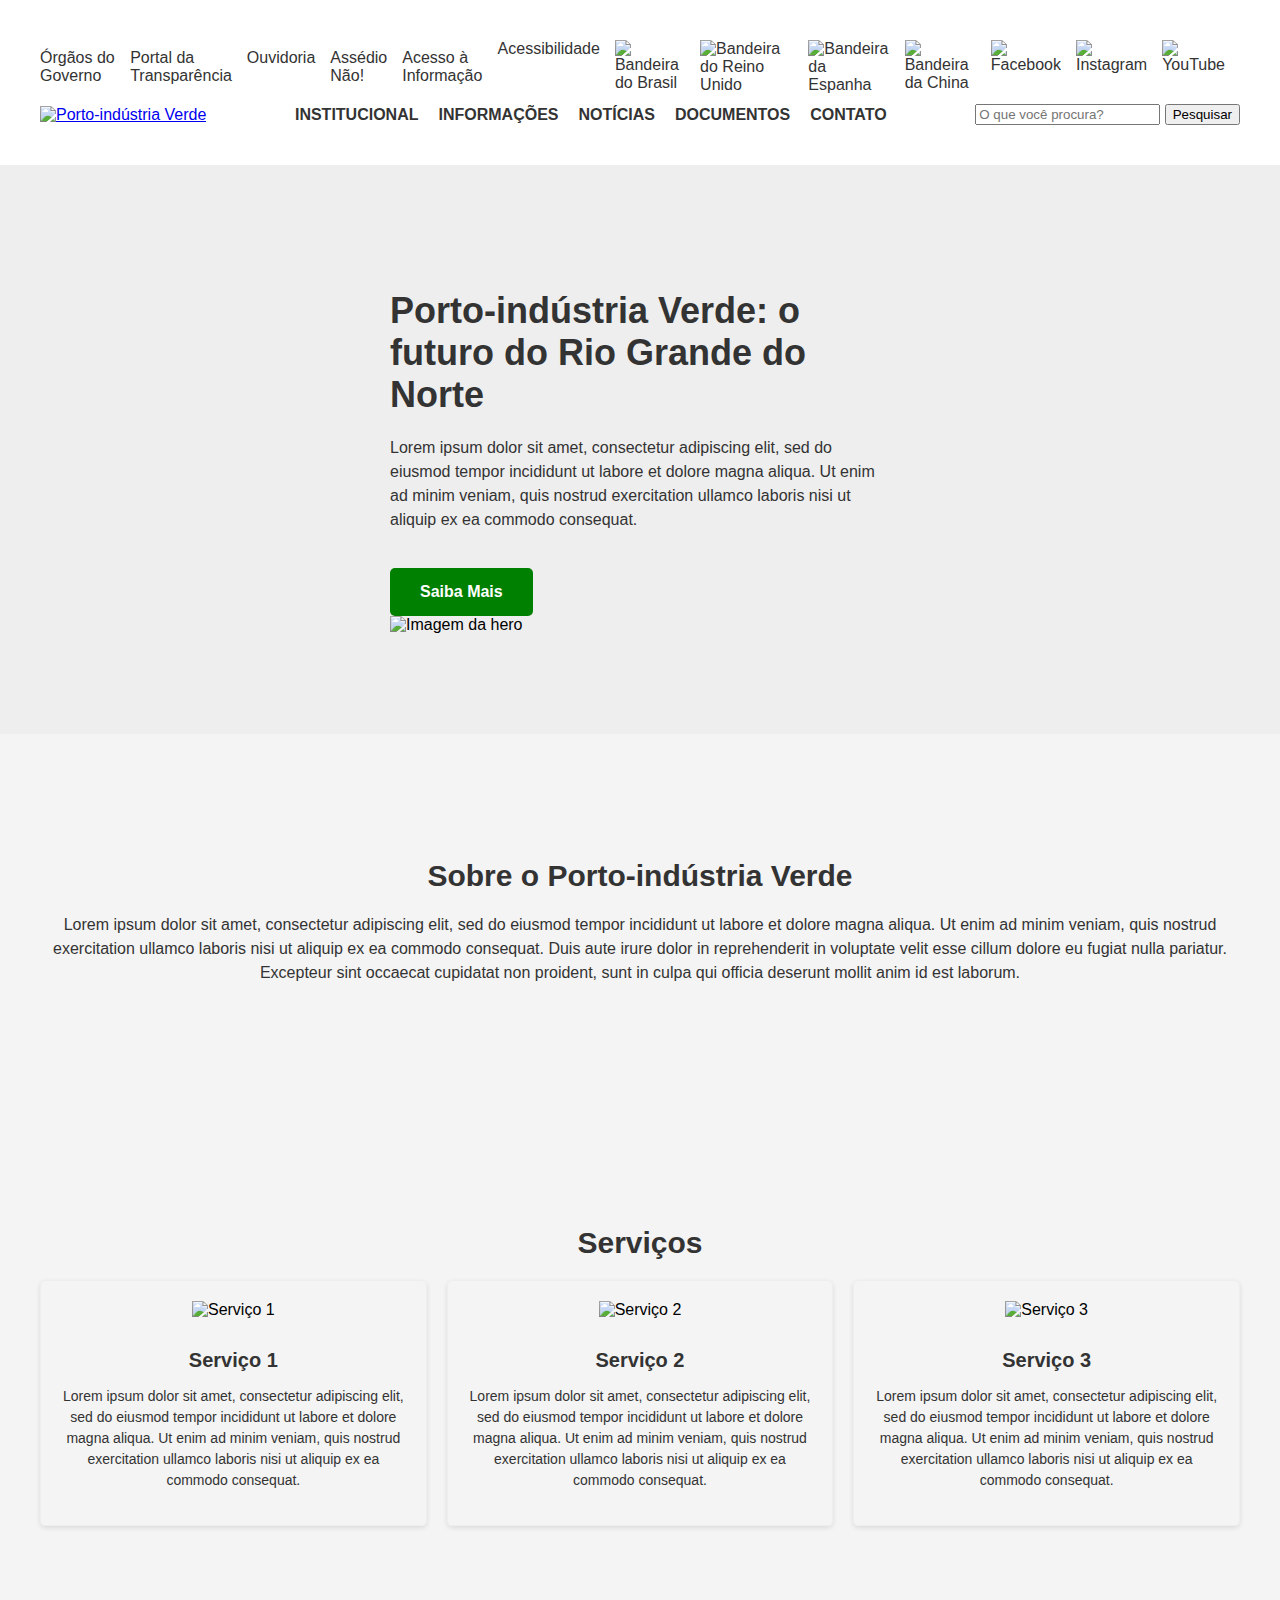
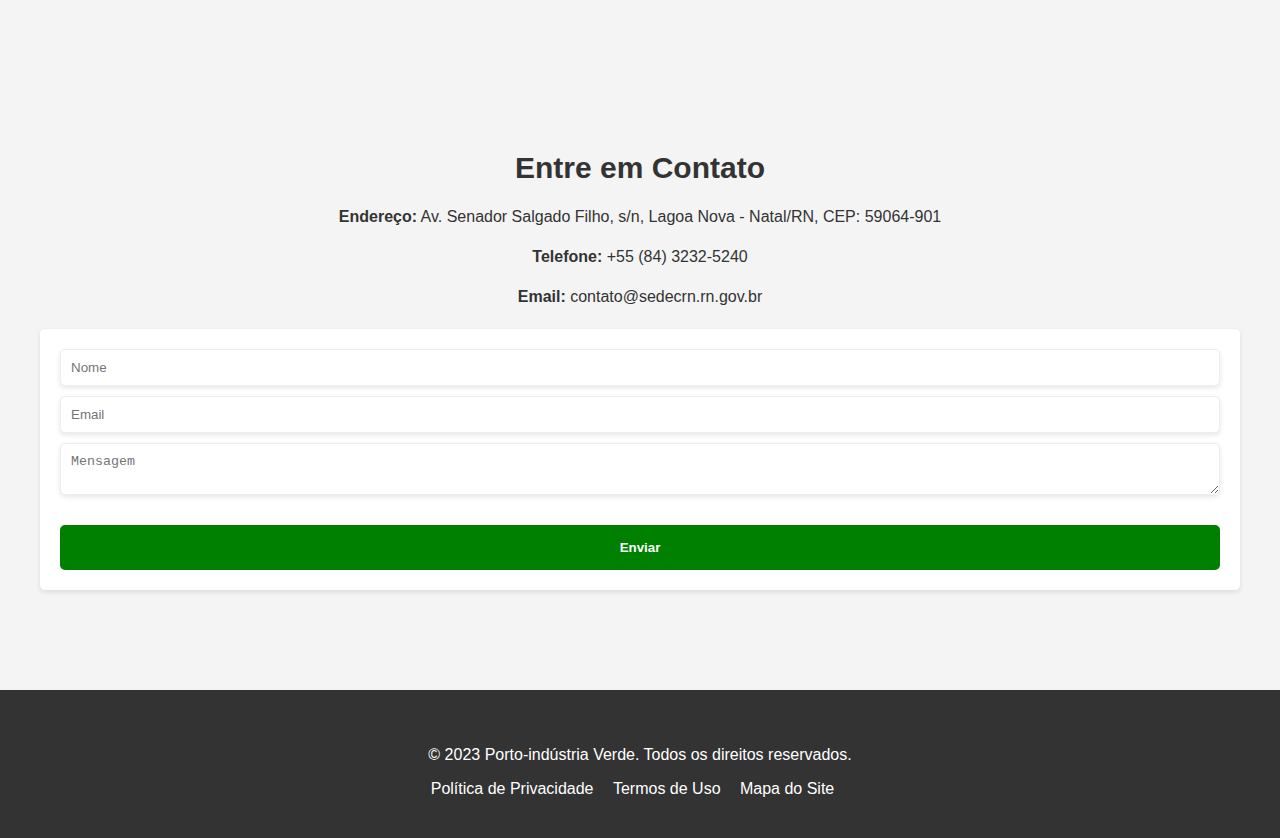
==== index.html @ f637fcf4 "Add files via upload" ====
<!DOCTYPE html>
<html lang="pt-BR">
<head>
    <meta charset="UTF-8">
    <meta name="viewport" content="width=device-width, initial-scale=1.0">
    <title>Porto-indústria Verde</title>
    <link rel="stylesheet" href="style.css">
</head>
<body>
    <header>
        <div class="container">
            <div class="header-top">
                <nav>
                    <ul>
                        <li><a href="#">Órgãos do Governo</a></li>
                        <li><a href="#">Portal da Transparência</a></li>
                        <li><a href="#">Ouvidoria</a></li>
                        <li><a href="#">Assédio Não!</a></li>
                        <li><a href="#">Acesso à Informação</a></li>
                    </ul>
                </nav>
                <nav class="header-top-right">
                    <ul>
                        <li><a href="#">Acessibilidade</a></li>
                        <li><a href="#"><img src="/img/20px-Flag_of_Brazil.svg.png" alt="Bandeira do Brasil"></a></li>
                        <li><a href="#"><img src="/img/20px-Flag_of_the_United_Kingdom_(3-5).svg.png" alt="Bandeira do Reino Unido"></a></li>
                        <li><a href="#"><img src="/img/20px-Flag_of_Spain.svg.png" alt="Bandeira da Espanha"></a></li>
                        <li><a href="#"><img src="/img/20px-Flag_of_the_People's_Republic_of_China.svg.png" alt="Bandeira da China"></a></li>
                        <li><a href="#"><img src="/img/20px-facebook.png" alt="Facebook"></a></li>
                        <li><a href="#"><img src="/img/20px-instagram.jpg" alt="Instagram"></a></li>
                        <li><a href="#"><img src="/img/20px-youtube.png" alt="YouTube"></a></li>
                    </ul>
                </nav>
            </div>
            <div class="header-bottom">
                <a href="#" class="logo"><img src="/img/Logo_PIV.png" alt="Porto-indústria Verde"></a>
                <nav>
                    <ul>
                        <li><a href="#">INSTITUCIONAL</a></li>
                        <li><a href="#">INFORMAÇÕES</a></li>
                        <li><a href="#">NOTÍCIAS</a></li>
                        <li><a href="#">DOCUMENTOS</a></li>
                        <li><a href="#">CONTATO</a></li>
                    </ul>
                </nav>
                <form action="#" method="get">
                    <input type="text" placeholder="O que você procura?">
                    <button type="submit">Pesquisar</button>
                </form>
            </div>
        </div>
    </header>
    <main>
        <section class="hero">
            <div class="container">
                <div class="hero-content">
                    <h1>Porto-indústria Verde: o futuro do Rio Grande do Norte</h1>
                    <p>Lorem ipsum dolor sit amet, consectetur adipiscing elit, sed do eiusmod tempor incididunt ut labore et dolore magna aliqua. Ut enim ad minim veniam, quis nostrud exercitation ullamco laboris nisi ut aliquip ex ea commodo consequat.</p>
                    <a href="#" class="button">Saiba Mais</a>
                </div>
                <div class="hero-image">
                    <img src="https://www.google.com/url?sa=i&url=https%3A%2F%2Fwww.rio.rj.gov.br%2Fconteudo%2Fnoticias%2Fmeio-ambiente-sustentavel%2Frio-lanca-plano-para-desenvolver-industria-verde&psig=AOvVaw3Q-W_aMGY4fN9l8yQ4vF6z&ust=1701273276348000&source=images&cd=vfe&ved=0CA8QjRxqFwoTCNjk-f6Lq_4CFQAAAAAdAAAAABAD&uact=8&client=internal-akp-google&q=industria%20verde&ved=2ahUKEwj256nR49rIAxV2yDgGHSL0B4YQMygBegQIARBA&cshid=1701273277081558&rlz=1C1GCEA_enUS1035&s=h&nojs=1&utm_source=images&utm_medium=referral&utm_campaign=referral" alt="Imagem da hero">
                </div>
            </div>
        </section>
        <section class="about">
            <div class="container">
                <div class="about-content">
                    <h2>Sobre o Porto-indústria Verde</h2>
                    <p>Lorem ipsum dolor sit amet, consectetur adipiscing elit, sed do eiusmod tempor incididunt ut labore et dolore magna aliqua. Ut enim ad minim veniam, quis nostrud exercitation ullamco laboris nisi ut aliquip ex ea commodo consequat. Duis aute irure dolor in reprehenderit in voluptate velit esse cillum dolore eu fugiat nulla pariatur. Excepteur sint occaecat cupidatat non proident, sunt in culpa qui officia deserunt mollit anim id est laborum.</p>
                </div>
            </div>
        </section>
        <section class="services">
            <div class="container">
                <h2>Serviços</h2>
                <div class="services-grid">
                    <div class="service">
                        <img src="https://upload.wikimedia.org/wikipedia/commons/thumb/5/55/Logo_of_the_Green_Party_of_England_and_Wales.svg/1200px-Logo_of_the_Green_Party_of_England_and_Wales.svg.png" alt="Serviço 1">
                        <h3>Serviço 1</h3>
                        <p>Lorem ipsum dolor sit amet, consectetur adipiscing elit, sed do eiusmod tempor incididunt ut labore et dolore magna aliqua. Ut enim ad minim veniam, quis nostrud exercitation ullamco laboris nisi ut aliquip ex ea commodo consequat.</p>
                    </div>
                    <div class="service">
                        <img src="https://upload.wikimedia.org/wikipedia/commons/thumb/5/55/Logo_of_the_Green_Party_of_England_and_Wales.svg/1200px-Logo_of_the_Green_Party_of_England_and_Wales.svg.png" alt="Serviço 2">
                        <h3>Serviço 2</h3>
                        <p>Lorem ipsum dolor sit amet, consectetur adipiscing elit, sed do eiusmod tempor incididunt ut labore et dolore magna aliqua. Ut enim ad minim veniam, quis nostrud exercitation ullamco laboris nisi ut aliquip ex ea commodo consequat.</p>
                    </div>
                    <div class="service">
                        <img src="https://upload.wikimedia.org/wikipedia/commons/thumb/5/55/Logo_of_the_Green_Party_of_England_and_Wales.svg/1200px-Logo_of_the_Green_Party_of_England_and_Wales.svg.png" alt="Serviço 3">
                        <h3>Serviço 3</h3>
                        <p>Lorem ipsum dolor sit amet, consectetur adipiscing elit, sed do eiusmod tempor incididunt ut labore et dolore magna aliqua. Ut enim ad minim veniam, quis nostrud exercitation ullamco laboris nisi ut aliquip ex ea commodo consequat.</p>
                    </div>
                </div>
            </div>
        </section>
        <section class="contact">
            <div class="container">
                <h2>Entre em Contato</h2>
                <div class="contact-info">
                    <p><strong>Endereço:</strong> Av. Senador Salgado Filho, s/n, Lagoa Nova - Natal/RN, CEP: 59064-901</p>
                    <p><strong>Telefone:</strong> +55 (84) 3232-5240</p>
                    <p><strong>Email:</strong> contato@sedecrn.rn.gov.br</p>
                </div>
                <div class="contact-form">
                    <form action="#" method="post">
                        <input type="text" placeholder="Nome" required>
                        <input type="email" placeholder="Email" required>
                        <textarea placeholder="Mensagem" required></textarea>
                        <button type="submit">Enviar</button>
                    </form>
                </div>
            </div>
        </section>
    </main>
    <footer>
        <div class="container">
            <p>© 2023 Porto-indústria Verde. Todos os direitos reservados.</p>
            <nav>
                <ul>
                    <li><a href="#">Política de Privacidade</a></li>
                    <li><a href="#">Termos de Uso</a></li>
                    <li><a href="#">Mapa do Site</a></li>
                </ul>
            </nav>
        </div>
    </footer>
    <script src="script.js"></script>
</body>
</html>
---- style.css ----
/* style.css */
body {
    font-family: Arial, sans-serif;
    margin: 0;
    padding: 0;
    background-color: #f4f4f4;
}

.container {
    max-width: 1200px;
    margin: 0 auto;
    padding: 20px;
}

header {
    background-color: #fff;
    padding: 20px 0;
    border-bottom: 1px solid #eee;
}

.header-top {
    display: flex;
    justify-content: space-between;
    align-items: center;
    margin-bottom: 10px;
}

.header-top nav ul {
    list-style: none;
    margin: 0;
    padding: 0;
    display: flex;
}

.header-top nav ul li {
    margin-right: 15px;
}

.header-top nav ul li a {
    text-decoration: none;
    color: #333;
}

.header-top-right nav ul {
    list-style: none;
    margin: 0;
    padding: 0;
    display: flex;
}

.header-top-right nav ul li {
    margin-right: 15px;
}

.header-top-right nav ul li a {
    text-decoration: none;
    color: #333;
}

.header-top-right nav ul li img {
    width: 20px;
    height: 20px;
}

.header-bottom {
    display: flex;
    justify-content: space-between;
    align-items: center;
}

.logo {
    margin-right: 20px;
}

.logo img {
    width: 150px;
    height: auto;
}

.header-bottom nav ul {
    list-style: none;
    margin: 0;
    padding: 0;
    display: flex;
}

.header-bottom nav ul li {
    margin-right: 20px;
}

.header-bottom nav ul li a {
    text-decoration: none;
    color: #333;
    font-weight: bold;
}

.hero {
    background-color: #eee;
    padding: 80px 0;
    display: flex;
    justify-content: space-between;
    align-items: center;
}

.hero-content {
    max-width: 500px;
}

.hero-content h1 {
    font-size: 36px;
    margin-bottom: 20px;
    color: #333;
}

.hero-content p {
    font-size: 16px;
    line-height: 1.5;
    color: #333;
}

.button {
    background-color: #008000;
    color: #fff;
    padding: 15px 30px;
    border: none;
    border-radius: 5px;
    text-decoration: none;
    font-weight: bold;
    display: inline-block;
    margin-top: 20px;
    transition: background-color 0.3s ease;
}

.button:hover {
    background-color: #006400;
}

.hero-image img {
    max-width: 500px;
    height: auto;
}

.about {
    padding: 80px 0;
}

.about-content {
    text-align: center;
}

.about-content h2 {
    font-size: 30px;
    margin-bottom: 20px;
    color: #333;
}

.about-content p {
    font-size: 16px;
    line-height: 1.5;
    color: #333;
}

.services {
    padding: 80px 0;
}

.services h2 {
    font-size: 30px;
    margin-bottom: 20px;
    color: #333;
    text-align: center;
}

.services-grid {
    display: grid;
    grid-template-columns: repeat(auto-fit, minmax(300px, 1fr));
    gap: 20px;
    margin-top: 20px;
}

.service {
    padding: 20px;
    border: 1px solid #eee;
    border-radius: 5px;
    box-shadow: 0 2px 5px rgba(0, 0, 0, 0.1);
    text-align: center;
}

.service img {
    max-width: 100%;
    height: auto;
    margin-bottom: 10px;
}

.service h3 {
    font-size: 20px;
    margin-bottom: 10px;
    color: #333;
}

.service p {
    font-size: 14px;
    line-height: 1.5;
    color: #333;
}

.contact {
    padding: 80px 0;
}

.contact h2 {
    font-size: 30px;
    margin-bottom: 20px;
    color: #333;
    text-align: center;
}

.contact-info {
    margin-bottom: 20px;
    text-align: center;
}

.contact-info p {
    font-size: 16px;
    line-height: 1.5;
    color: #333;
    margin-bottom: 10px;
}

.contact-form {
    background-color: #fff;
    padding: 20px;
    border-radius: 5px;
    box-shadow: 0 2px 5px rgba(0, 0, 0, 0.1);
}

.contact-form form {
    display: flex;
    flex-direction: column;
    gap: 10px;
}

.contact-form input,
.contact-form textarea {
    padding: 10px;
    border: 1px solid #eee;
    border-radius: 5px;
    box-shadow: 0 2px 5px rgba(0, 0, 0, 0.1);
}

.contact-form button {
    background-color: #008000;
    color: #fff;
    padding: 15px 30px;
    border: none;
    border-radius: 5px;
    text-decoration: none;
    font-weight: bold;
    display: block;
    margin-top: 20px;
    transition: background-color 0.3s ease;
}

.contact-form button:hover {
    background-color: #006400;
}

footer {
    background-color: #333;
    color: #fff;
    padding: 20px 0;
    text-align: center;
}

footer nav ul {
    list-style: none;
    margin: 0;
    padding: 0;
    display: inline-block;
}

footer nav ul li {
    display: inline-block;
    margin-right: 15px;
}

footer nav ul li a {
    text-decoration: none;
    color: #fff;
}
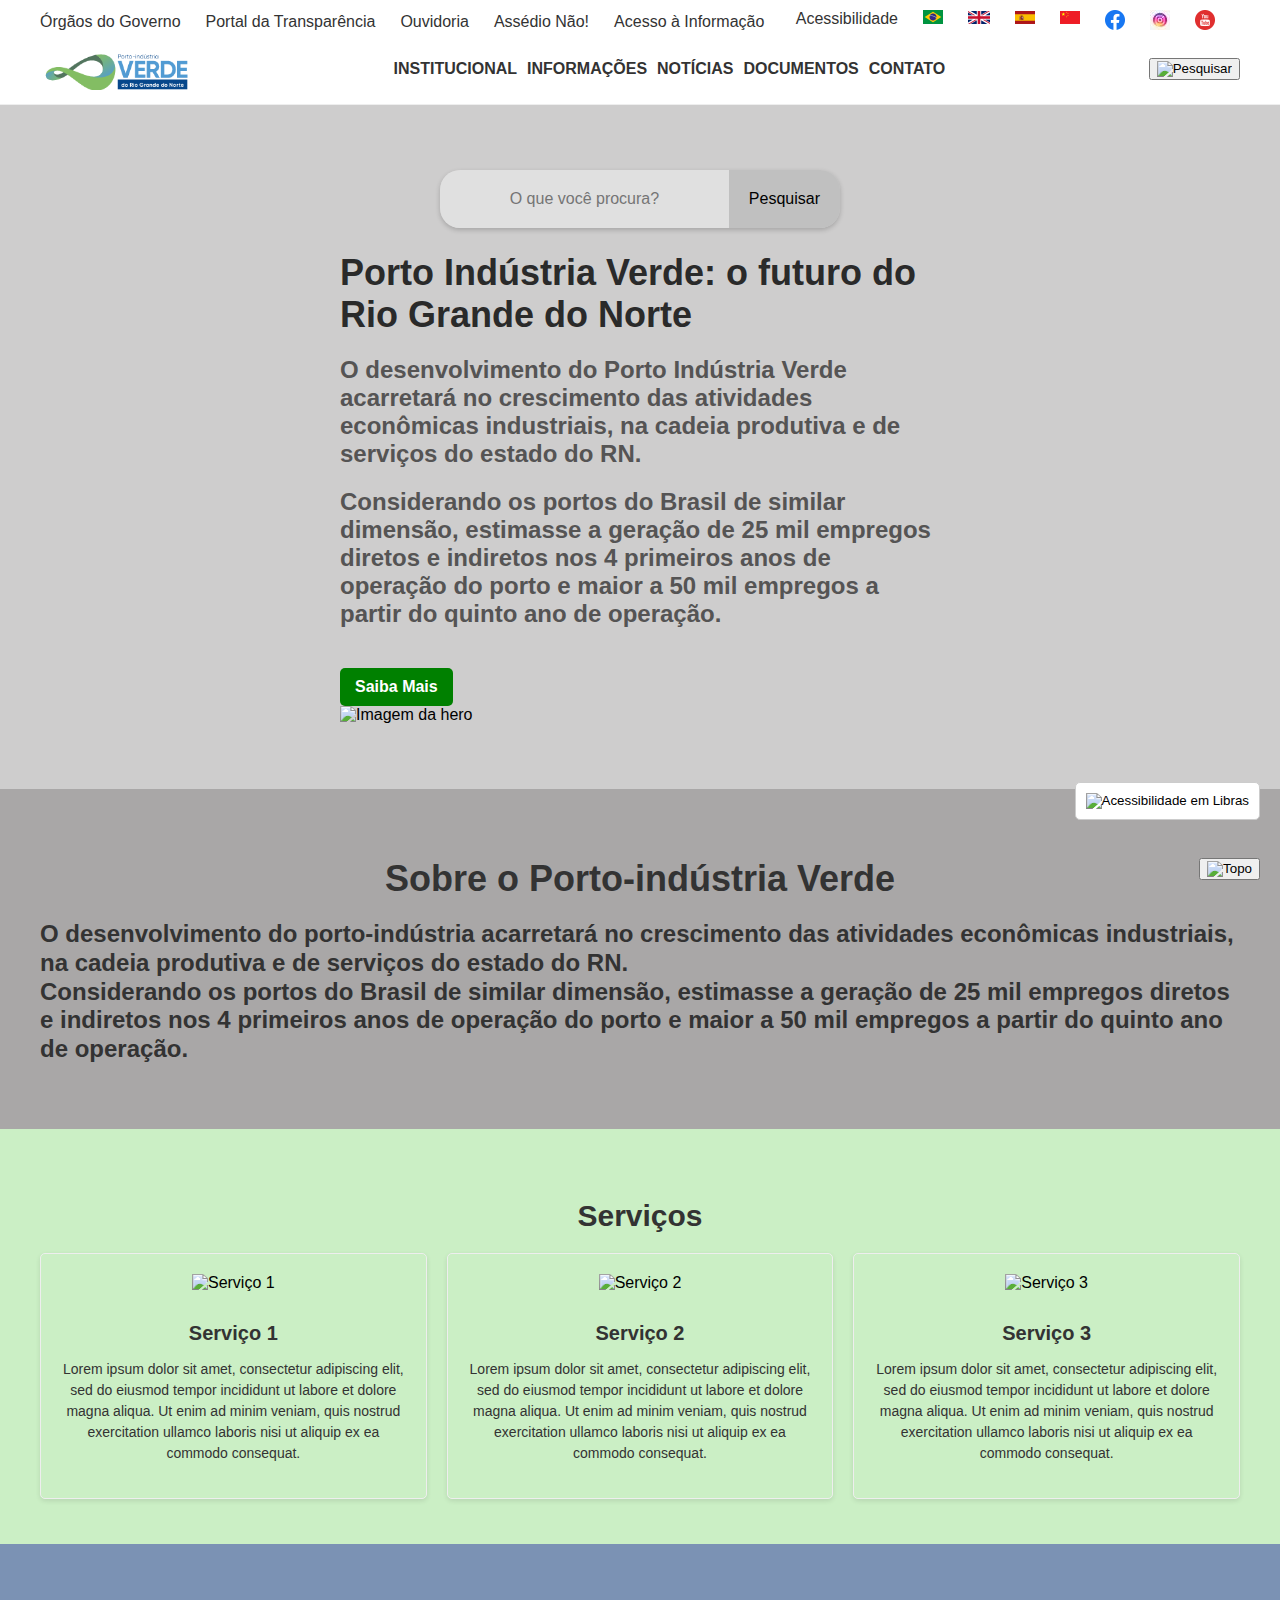
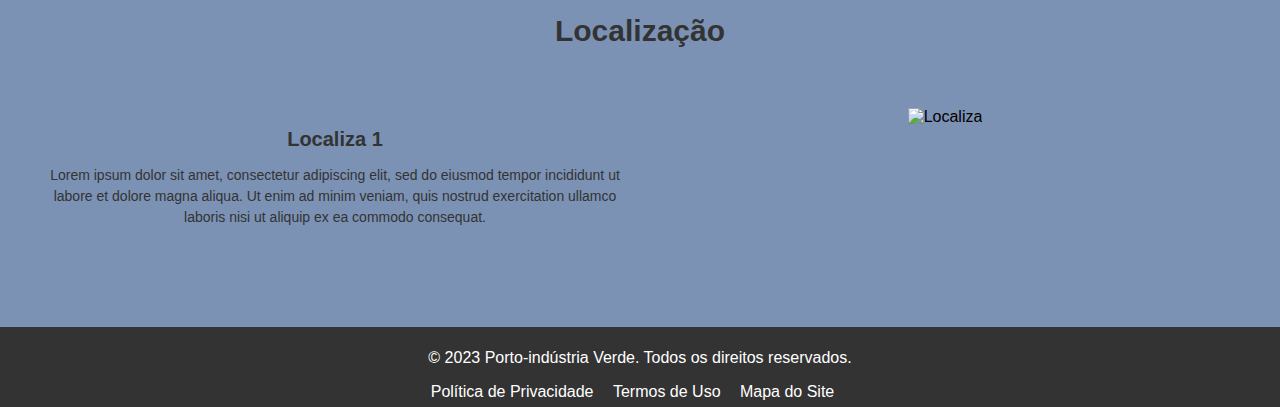
==== commit c080bfc0: "Add files via upload" ====
--- a/index.html
+++ b/index.html
@@ -43,31 +43,62 @@
                         <li><a href="#">CONTATO</a></li>
                     </ul>
                 </nav>
-                <form action="#" method="get">
-                    <input type="text" placeholder="O que você procura?">
-                    <button type="submit">Pesquisar</button>
-                </form>
+                <div class="pesquisar">
+                    <button id="search-btn">      
+                    <img src="/img/lupa.jpg" alt="Pesquisar">
+                  </button>
+              </div>
             </div>
         </div>
     </header>
     <main>
         <section class="hero">
             <div class="container">
+                <div class="search-bar">
+                    <input type="text" placeholder="O que você procura?" />
+                    <button>Pesquisar</button>
+                </div>
                 <div class="hero-content">
-                    <h1>Porto-indústria Verde: o futuro do Rio Grande do Norte</h1>
-                    <p>Lorem ipsum dolor sit amet, consectetur adipiscing elit, sed do eiusmod tempor incididunt ut labore et dolore magna aliqua. Ut enim ad minim veniam, quis nostrud exercitation ullamco laboris nisi ut aliquip ex ea commodo consequat.</p>
+                    <h1>Porto Indústria Verde: o futuro do Rio Grande do Norte</h1>
+                    <h2>O desenvolvimento do Porto Indústria Verde
+                        acarretará no crescimento das atividades
+                        econômicas industriais, na cadeia produtiva
+                        e de serviços do estado do RN.</h2>
+                    <h2>Considerando os portos do Brasil de similar
+                        dimensão, estimasse a geração de 25 mil
+                        empregos diretos e indiretos nos 4 primeiros
+                        anos de operação do porto e maior a 50 mil
+                        empregos a partir do quinto ano de operação.</h2>
                     <a href="#" class="button">Saiba Mais</a>
                 </div>
                 <div class="hero-image">
-                    <img src="https://www.google.com/url?sa=i&url=https%3A%2F%2Fwww.rio.rj.gov.br%2Fconteudo%2Fnoticias%2Fmeio-ambiente-sustentavel%2Frio-lanca-plano-para-desenvolver-industria-verde&psig=AOvVaw3Q-W_aMGY4fN9l8yQ4vF6z&ust=1701273276348000&source=images&cd=vfe&ved=0CA8QjRxqFwoTCNjk-f6Lq_4CFQAAAAAdAAAAABAD&uact=8&client=internal-akp-google&q=industria%20verde&ved=2ahUKEwj256nR49rIAxV2yDgGHSL0B4YQMygBegQIARBA&cshid=1701273277081558&rlz=1C1GCEA_enUS1035&s=h&nojs=1&utm_source=images&utm_medium=referral&utm_campaign=referral" alt="Imagem da hero">
+                    <img src="/img/Imagem_da_capa.png" alt="Imagem da hero">
                 </div>
+            </div>
+            <div class="acessibilidade">
+                <button id="librasButton">
+                  <img src="/img/libras-icon.png" alt="Acessibilidade em Libras">
+                </button>
+            </div>
+            <div class="topo">
+                  <button id="top-btn">      
+                  <img src="/img/btn-topo.png" alt="Topo">
+                </button>
             </div>
         </section>
         <section class="about">
             <div class="container">
                 <div class="about-content">
-                    <h2>Sobre o Porto-indústria Verde</h2>
-                    <p>Lorem ipsum dolor sit amet, consectetur adipiscing elit, sed do eiusmod tempor incididunt ut labore et dolore magna aliqua. Ut enim ad minim veniam, quis nostrud exercitation ullamco laboris nisi ut aliquip ex ea commodo consequat. Duis aute irure dolor in reprehenderit in voluptate velit esse cillum dolore eu fugiat nulla pariatur. Excepteur sint occaecat cupidatat non proident, sunt in culpa qui officia deserunt mollit anim id est laborum.</p>
+                    <h1>Sobre o Porto-indústria Verde</h1>
+                    <h2>O desenvolvimento do porto-indústria
+                        acarretará no crescimento das atividades
+                        econômicas industriais, na cadeia produtiva
+                        e de serviços do estado do RN.<br>
+                        Considerando os portos do Brasil de similar
+                        dimensão, estimasse a geração de 25 mil
+                        empregos diretos e indiretos nos 4 primeiros
+                        anos de operação do porto e maior a 50 mil
+                        empregos a partir do quinto ano de operação.</h2>
                 </div>
             </div>
         </section>
@@ -93,21 +124,17 @@
                 </div>
             </div>
         </section>
-        <section class="contact">
+        <section class="localizas">
             <div class="container">
-                <h2>Entre em Contato</h2>
-                <div class="contact-info">
-                    <p><strong>Endereço:</strong> Av. Senador Salgado Filho, s/n, Lagoa Nova - Natal/RN, CEP: 59064-901</p>
-                    <p><strong>Telefone:</strong> +55 (84) 3232-5240</p>
-                    <p><strong>Email:</strong> contato@sedecrn.rn.gov.br</p>
-                </div>
-                <div class="contact-form">
-                    <form action="#" method="post">
-                        <input type="text" placeholder="Nome" required>
-                        <input type="email" placeholder="Email" required>
-                        <textarea placeholder="Mensagem" required></textarea>
-                        <button type="submit">Enviar</button>
-                    </form>
+                <h2>Localização</h2>
+                <div class="localizas-grid">
+                    <div class="localiza">
+                        <h3>Localiza 1</h3>
+                        <p>Lorem ipsum dolor sit amet, consectetur adipiscing elit, sed do eiusmod tempor incididunt ut labore et dolore magna aliqua. Ut enim ad minim veniam, quis nostrud exercitation ullamco laboris nisi ut aliquip ex ea commodo consequat.</p>
+                    </div>
+                    <div class="localiza">
+                        <img src="/img/localiza.png" alt="Localiza">
+                    </div>
                 </div>
             </div>
         </section>
--- a/style.css
+++ b/style.css
@@ -9,12 +9,12 @@
 .container {
     max-width: 1200px;
     margin: 0 auto;
-    padding: 20px;
+    padding: 5px;
 }
 
 header {
     background-color: #fff;
-    padding: 20px 0;
+    padding: 5px;
     border-bottom: 1px solid #eee;
 }
 
@@ -33,7 +33,7 @@
 }
 
 .header-top nav ul li {
-    margin-right: 15px;
+    margin-right: 25px;
 }
 
 .header-top nav ul li a {
@@ -49,7 +49,7 @@
 }
 
 .header-top-right nav ul li {
-    margin-right: 15px;
+    margin-right: 25px;
 }
 
 .header-top-right nav ul li a {
@@ -58,8 +58,8 @@
 }
 
 .header-top-right nav ul li img {
-    width: 20px;
-    height: 20px;
+    width: 25px;
+    height: 25px;
 }
 
 .header-bottom {
@@ -69,7 +69,7 @@
 }
 
 .logo {
-    margin-right: 20px;
+    margin-right: 10px;
 }
 
 .logo img {
@@ -85,7 +85,7 @@
 }
 
 .header-bottom nav ul li {
-    margin-right: 20px;
+    margin-right: 10px;
 }
 
 .header-bottom nav ul li a {
@@ -95,21 +95,23 @@
 }
 
 .hero {
-    background-color: #eee;
-    padding: 80px 0;
+    #background-image: url('/img/Imagem_da_capa.png');
+    background-color: #cecdcd;
+    padding: 60px 0;
     display: flex;
     justify-content: space-between;
-    align-items: center;
+    align-content: center;
 }
 
 .hero-content {
-    max-width: 500px;
+    max-width: 600px;
+    color: #555454;
 }
 
 .hero-content h1 {
     font-size: 36px;
     margin-bottom: 20px;
-    color: #333;
+    color: #2a2a2a;
 }
 
 .hero-content p {
@@ -121,7 +123,7 @@
 .button {
     background-color: #008000;
     color: #fff;
-    padding: 15px 30px;
+    padding: 10px 15px;
     border: none;
     border-radius: 5px;
     text-decoration: none;
@@ -136,32 +138,43 @@
 }
 
 .hero-image img {
-    max-width: 500px;
-    height: auto;
+    max-width: 400px;
+    height: auto;
+    align-items: center;
 }
 
 .about {
-    padding: 80px 0;
+    padding: 40px 0;
+    background-color: #a9a7a7;
 }
 
 .about-content {
-    text-align: center;
+    text-align: Center;
+}
+
+.about-content h1 {
+    font-size: 36px;
+    margin-bottom: 20px;
+    color: #333;
 }
 
 .about-content h2 {
-    font-size: 30px;
-    margin-bottom: 20px;
-    color: #333;
+    font-size: 24px;
+    line-height: 1.2;
+    color: #333;
+    text-align: Left;
 }
 
 .about-content p {
     font-size: 16px;
     line-height: 1.5;
     color: #333;
+    text-align: Left;
 }
 
 .services {
-    padding: 80px 0;
+    padding: 40px 0;
+    background-color: #cbefc5;
 }
 
 .services h2 {
@@ -204,8 +217,93 @@
     color: #333;
 }
 
+.services {
+    padding: 40px 0;
+}
+
+.services h2 {
+    font-size: 30px;
+    margin-bottom: 20px;
+    color: #333;
+    text-align: center;
+}
+
+.services-grid {
+    display: grid;
+    grid-template-columns: repeat(auto-fit, minmax(300px, 1fr));
+    gap: 20px;
+    margin-top: 20px;
+}
+
+.localizas {
+    padding: 40px 0;
+    background-color: #7b92b4;
+}
+
+.localizas h2 {
+    font-size: 30px;
+    margin-bottom: 20px;
+    color: #333;
+    text-align: center;
+}
+
+.localiza-grid {
+    display: grid;
+    grid-template-columns: none;
+    gap: 20px;
+    margin-top: 20px;
+}
+
+.localiza {
+    padding: 20px;
+    border: 0px solid #eee;
+    border-radius: 5px;
+    
+    text-align: center;
+}
+
+.localiza img {
+    max-width: 100%;
+    height: auto;
+    margin-bottom: 10px;
+}
+
+.localiza h3 {
+    font-size: 20px;
+    margin-bottom: 10px;
+    color: #333;
+}
+
+.localiza p {
+    font-size: 14px;
+    line-height: 1.5;
+    color: #333;
+}
+
+.localiza {
+    padding: 40px 0;
+}
+
+.localizas h2 {
+    font-size: 30px;
+    margin-bottom: 20px;
+    color: #333;
+    text-align: center;
+}
+
+.localizas-grid {
+    display: grid;
+    grid-template-columns: repeat(auto-fit, minmax(300px, 1fr));
+    gap: 20px;
+    margin-top: 20px;
+}
+
+
 .contact {
-    padding: 80px 0;
+    display: grid;
+    grid-template-columns: repeat(auto-fit, minmax(300px, 1fr));
+    gap: 20px;
+    margin-top: 20px;
 }
 
 .contact h2 {
@@ -217,7 +315,7 @@
 
 .contact-info {
     margin-bottom: 20px;
-    text-align: center;
+    text-align: Center;
 }
 
 .contact-info p {
@@ -229,9 +327,11 @@
 
 .contact-form {
     background-color: #fff;
+    max-width: 600px;
     padding: 20px;
     border-radius: 5px;
     box-shadow: 0 2px 5px rgba(0, 0, 0, 0.1);
+    align-items: center;
 }
 
 .contact-form form {
@@ -268,7 +368,7 @@
 footer {
     background-color: #333;
     color: #fff;
-    padding: 20px 0;
+    padding: 1px ;
     text-align: center;
 }
 
@@ -287,4 +387,78 @@
 footer nav ul li a {
     text-decoration: none;
     color: #fff;
-}+}
+
+.acessibilidade {
+    position: fixed; /* Posiciona fixamente na tela */
+    bottom: 80px; /* Define a distância da borda inferior */
+    right: 20px; /* Define a distância da borda direita */
+  }
+  
+  .topo {
+    position: fixed; /* Posiciona fixamente na tela */
+    bottom: 20px; /* Define a distância da borda inferior */
+    right: 20px; /* Define a distância da borda direita */
+  }
+
+  #librasButton {
+    background-color: #fff;
+    border: 1px solid #ccc;
+    border-radius: 5px;
+    padding: 10px;
+    cursor: pointer;
+    transition: background-color 0.3s;
+  }
+  
+  #librasButton:hover {
+    background-color: #eee;
+  }
+  
+  #librasButton img {
+    width: 30px; /* Ajuste o tamanho da imagem */
+    height: auto;
+  }
+
+  #top-btn img {
+    width: 35px; /* Ajuste o tamanho da imagem */
+    height: auto;
+  }
+
+  .search-bar {
+    display: flex;
+    border-radius: 20px;
+    overflow: hidden;
+    box-shadow: 0 2px 5px rgba(0, 0, 0, 0.2);
+    width: 100%;
+    max-width: 400px;
+    margin: 0 auto;
+}
+
+.search-bar input {
+    flex: 1;
+    padding: 20px;
+    border: none;
+    outline: none;
+    background-color: #e0e0e0; /* Cor de fundo similar ao da imagem */
+    font-size: 16px;
+    text-align: center;
+}
+
+.search-bar button {
+    padding: 20px;
+    border: none;
+    background-color: #c0c0c0; /* Cor de fundo do botão */
+    cursor: pointer;
+    font-size: 16px;
+}
+
+.pesquisar {
+    position: static; /* Posiciona fixamente na tela */
+    bottom: 20px; /* Define a distância da borda inferior */
+    right: 20px; /* Define a distância da borda direita */
+  }
+
+#search-btn img {
+    width: 35px; /* Ajuste o tamanho da imagem */
+    height: auto;
+  }